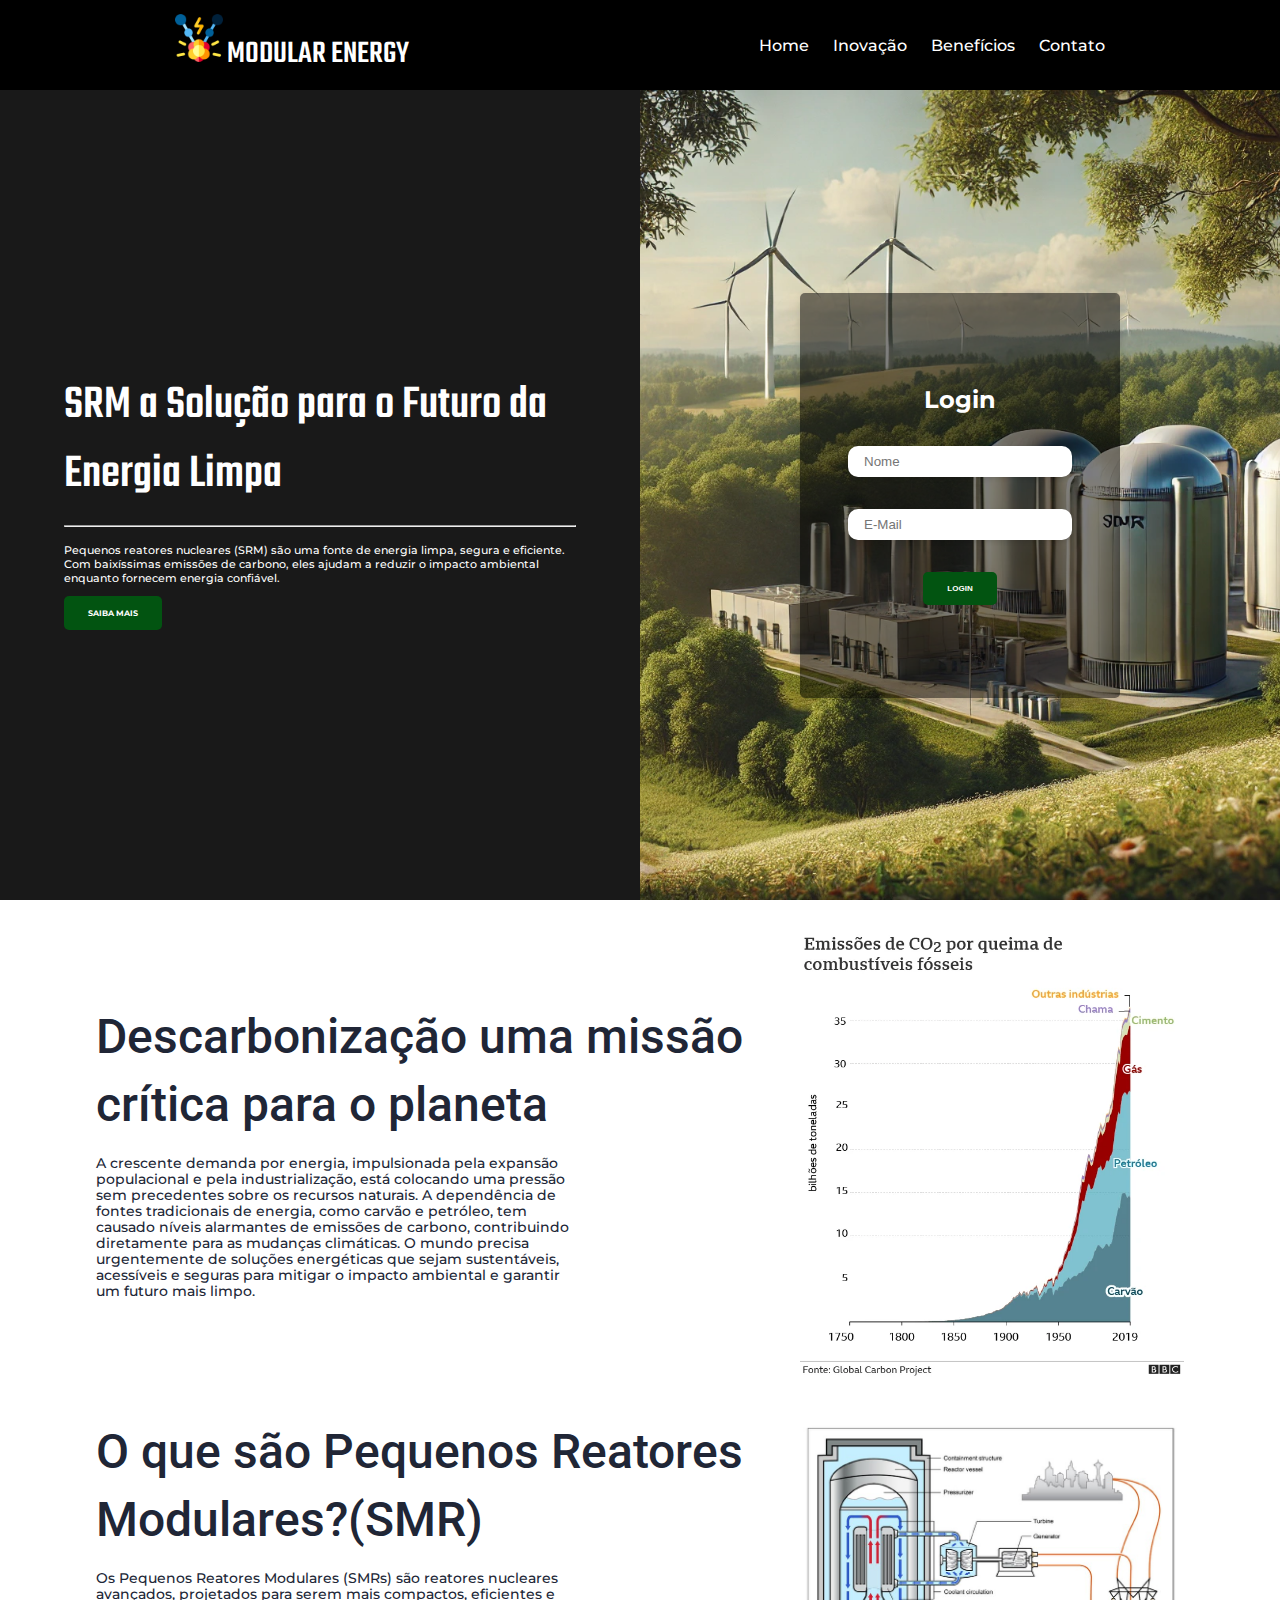
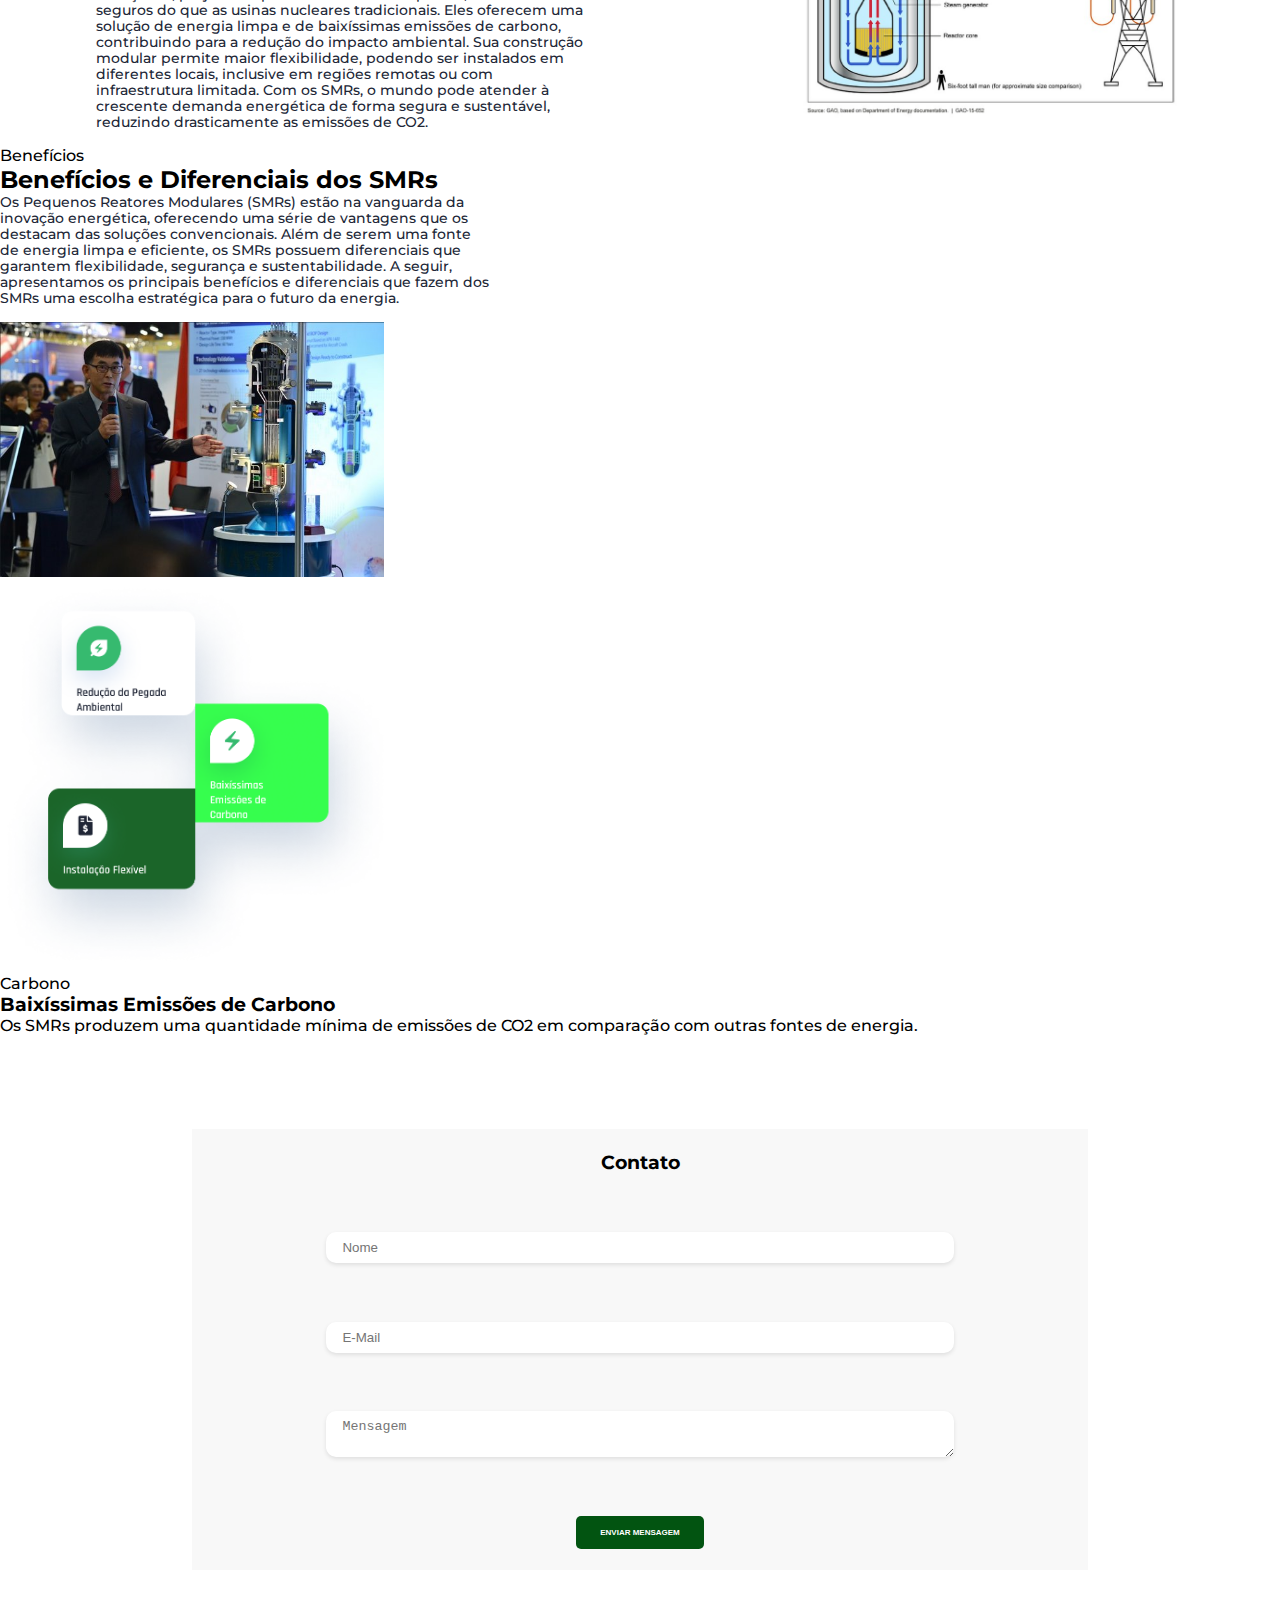
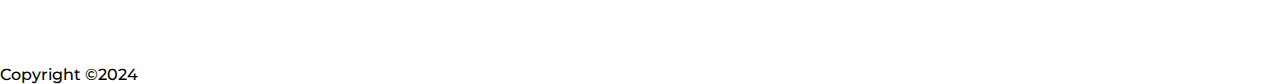
==== index.html @ 951bd274 "test: Criar o Repositorio com os testes de layout do FIGMA" ====
<!DOCTYPE html>
<html lang="pt-BR">
<head>
    <meta charset="UTF-8">
    <meta name="viewport" content="width=device-width, initial-scale=1.0">
    <title>LandindPage</title>
    <link rel="stylesheet" href="style.css">
    <link rel="stylesheet" href="reset.css">
</head>
<body>
    <header>
        <nav>
            <figure class="logo"><img src="/images/ficao-nuclear.png" alt="" >
            <span>Modular Energy</span>
            </figure>
            <ul class="menu">
                <li><a href="">Home</a></li>
                <li><a href="">Inovação</a></li>
                <li><a href="">Benefícios</a></li>
                <li><a href="">Contato</a></li>
            </ul>
        </nav>
    </header>
    <main>
        <section class="Hero">
            <div class="Hero-text">
                <h1>SRM a Solução para o Futuro da Energia Limpa</h1> 
                <hr>
                <p class="Hero-subtitulo">Pequenos reatores nucleares (SRM) são uma fonte de energia limpa, segura e eficiente. Com baixíssimas emissões de carbono, eles ajudam a reduzir o impacto ambiental enquanto fornecem energia confiável.</p>
                <div>
                    <a href="" class="btn">Saiba mais</a>
                </div>       
            </div>
            <div class="Hero-login">
                <form class="login">
                    <h2>Login</h2>
                    <input type="text" id="nome" placeholder="Nome">
                    <input type="email" id="email" placeholder="E-Mail">
                    <button class="btn">Login</button>
                </form>        
            </div>
        </section>
        <section class="Problema">
                <article class="texto">
                    <h2>Descarbonização uma missão crítica para o planeta</h2>
                    <p>A crescente demanda por energia, impulsionada pela expansão populacional e pela industrialização, está colocando uma pressão sem precedentes sobre os recursos naturais. A dependência de fontes tradicionais de energia, como carvão e petróleo, tem causado níveis alarmantes de emissões de carbono, contribuindo diretamente para as mudanças climáticas. O mundo precisa urgentemente de soluções energéticas que sejam sustentáveis, acessíveis e seguras para mitigar o impacto ambiental e garantir um futuro mais limpo.</p>
                </article>
                <article class="image">
                    <img src="/images/Grafico.png" alt="">
                </article>
        </section>
        <section class="Solucao">
                <article class="texto">
                    <h2>O que são Pequenos Reatores Modulares?(SMR)</h2>
                    <p>Os Pequenos Reatores Modulares (SMRs) são reatores nucleares avançados, projetados para serem mais compactos, eficientes e seguros do que as usinas nucleares tradicionais. Eles oferecem uma solução de energia limpa e de baixíssimas emissões de carbono, contribuindo para a redução do impacto ambiental. Sua construção modular permite maior flexibilidade, podendo ser instalados em diferentes locais, inclusive em regiões remotas ou com infraestrutura limitada. Com os SMRs, o mundo pode atender à crescente demanda energética de forma segura e sustentável, reduzindo drasticamente as emissões de CO2.</p>
                </article>
                <article class="image">
                    <img src="/images/Reator.jpg" alt="">
                </article>
        </section>
        <section class="Benefícios">
            <header>
                <span>Benefícios</span>
                <h2>Benefícios e Diferenciais dos SMRs</h2>
            </header>
            <article class="texto_imagem">
                <div class="texto">
                    <p>Os Pequenos Reatores Modulares (SMRs) estão na vanguarda da inovação energética, oferecendo uma série de vantagens que os destacam das soluções convencionais. Além de serem uma fonte de energia limpa e eficiente, os SMRs possuem diferenciais que garantem flexibilidade, segurança e sustentabilidade. A seguir, apresentamos os principais benefícios e diferenciais que fazem dos SMRs uma escolha estratégica para o futuro da energia.</p>
                    <figure class="image">
                        <img src="images/Homem.jpg" alt="" id="chines" >
                    </figure>      
                </div>
                <figure class="image">
                    <img src="images/Cards.png" alt="" id="chines" >
                </figure>  
            </article>
                <div class="cards">
                    <div>
                        <header>
                            <span>Carbono</span>
                            <h3> Baixíssimas Emissões de Carbono</h3>
                        </header>
                        <p> Os SMRs produzem uma quantidade mínima de emissões de CO2 em comparação com outras fontes de energia.</p>
                    </div>
                    <div></div>
                    <div></div>
                    <div></div>
                </div>
        </section>
        <section class="Section-Contato">
                <form class="contato">
                    <h3>Contato</h3>
                    <input type="text"id="" placeholder="Nome">
                    <input type="email" placeholder="E-Mail" >
                    <textarea id="" placeholder="Mensagem"></textarea>
                    <button class="btn">Enviar Mensagem</button>
                </form>

        </section>
    </main>
    <footer>
        <div></div>
        <p> Copyright ©2024</p>
    </footer>
</body>

</html>
---- style.css ----
body{
    background-color: rgb(255, 255, 255) ;
    color: black    ;
}
html{
    font-family: "Montserrat", sans-serif;
    font-weight: 500;
    font-size: 1em;
}
a{
    text-decoration: none;
}
nav{
    background-color: black;
    width:100%;
    height: 10vh;
    display: flex;
    flex-direction: row;
    justify-content:space-around;
    align-items: center;
}
.logo > img{
    width: 3rem;
    height:3rem;
}
.logo > span{
    text-transform: uppercase;
    font-family: "Teko", serif;
    font-size: 2rem;
    font-weight: 500;
    color: white;
}
.menu{
    color: white;;
    list-style: none;
    display: flex;
    gap:1.5rem;
    flex-direction: row;
}
.menu a{
    color: white;
}
main{
    display: flex;
    flex-direction: column;
}
.Hero{
    display: flex;
    flex-direction: row;
    width: 100%;
    height:90vh; 
}
.Hero-login{
    height:90vh;
    width: 50%;
    color: white;
    display: flex;
    flex-direction: column;
    gap:2rem;
    align-items: center;
    justify-content: center;
    background-image: url('/images/fundo.png');
    background-size: cover; /* Faz com que a imagem cubra toda a área */
    background-position: center; /* Centraliza a imagem no fundo */
}
.login{
    background-color: rgba(0, 0, 0, 0.5);
    box-shadow: 0px 4px 8px rgba(0, 0, 0, 0.1);
    border-radius: 5px;
    width:50%;
    height: 50%;
    gap: 2rem;
    display: flex;
    flex-direction: column;
    align-items: center;
    justify-content: center ;
}
input,textarea{
    border: none;
    padding: 0.5rem 1rem ;
    width: 70%;
    border-radius: 10px;
    background-color: #fff; /* Fundo opaco */
    box-shadow: 0px 2px 4px rgba(0, 0, 0, 0.1);
}
.Hero-text{
    height:90vh;
    width: 50%;
    display: flex;
    flex-direction: column;
    justify-content: center;
    gap: 1rem;
    background-color: #191919;
    color: white;
    padding: 0rem 4rem;

}
h1{
    font-family: "Teko", serif;
    font-weight: 500;
    font-style: normal;
    font-size: 3rem;
}
.destaque{
    font-family: "Montserrat", serif;
    font-size: 1rem;
    font-weight: 600;
    text-transform: uppercase;
    color:Black;
}
.Hero-subtitulo{
    font-size: 0.7rem;
}
.btn{
    border: none;
    font-size: 0.5rem;
    background-color: #025411; /* Cor de fundo azul */
    color: #ffffff; /* Cor do texto branca */
    padding: 12px 24px; /* Espaçamento interno (padding) */
    border-radius: 5px; /* Arredonda os cantos */
    font-weight: bold; /* Texto em negrito */
    text-transform: uppercase; /* Deixa o texto em letras maiúsculas */
    cursor: pointer; /* Mostra a mãozinha ao passar o mouse */
}
.Problema{
    width: 100%;
    max-width: 1400px; /* Limita o tamanho máximo da seção */
    display: flex;
    justify-content: center;
    align-items: center;
    padding: 1rem 6rem;
    gap: 48px; /* Espaço entre o texto e a imagem */
    background-color: white;
}
.Solucao{
    width: 100%;
    max-width: 1400px; /* Limita o tamanho máximo da seção */
    display: flex;
    justify-content: center;
    align-items: center;
    padding: 1rem 6rem;
    gap: 48px; /* Espaço entre o texto e a imagem */
    background-color: white;
}
.texto {
    display: flex;
    flex-direction: column;
    gap: 1rem;
}

.texto h2 {
    font-family: 'Roboto', sans-serif;
    font-size: 3rem;
    font-weight: 500;
    color: #202636;
    line-height: 68px;
    margin: 0;
}

.texto p {
    font-family: 'Montserrat', sans-serif;
    font-size: 0.9rem;
    color: #202636;
    line-height: 1rem;
    max-width: 34em;
}

.image img {
    width: 24rem;
    height: auto;
}
.Section-Contato{
    width: 100%;
    height: 70vh;
    display: flex;
    align-items: center;
    justify-content: center;
}
.contato{
    background-color: #F8F8F8;
    width: 70%;
    height: 70%;
    display: flex;
    flex-direction: column;
    justify-content: space-around;
    align-items: center;
    gap:1rem;
}
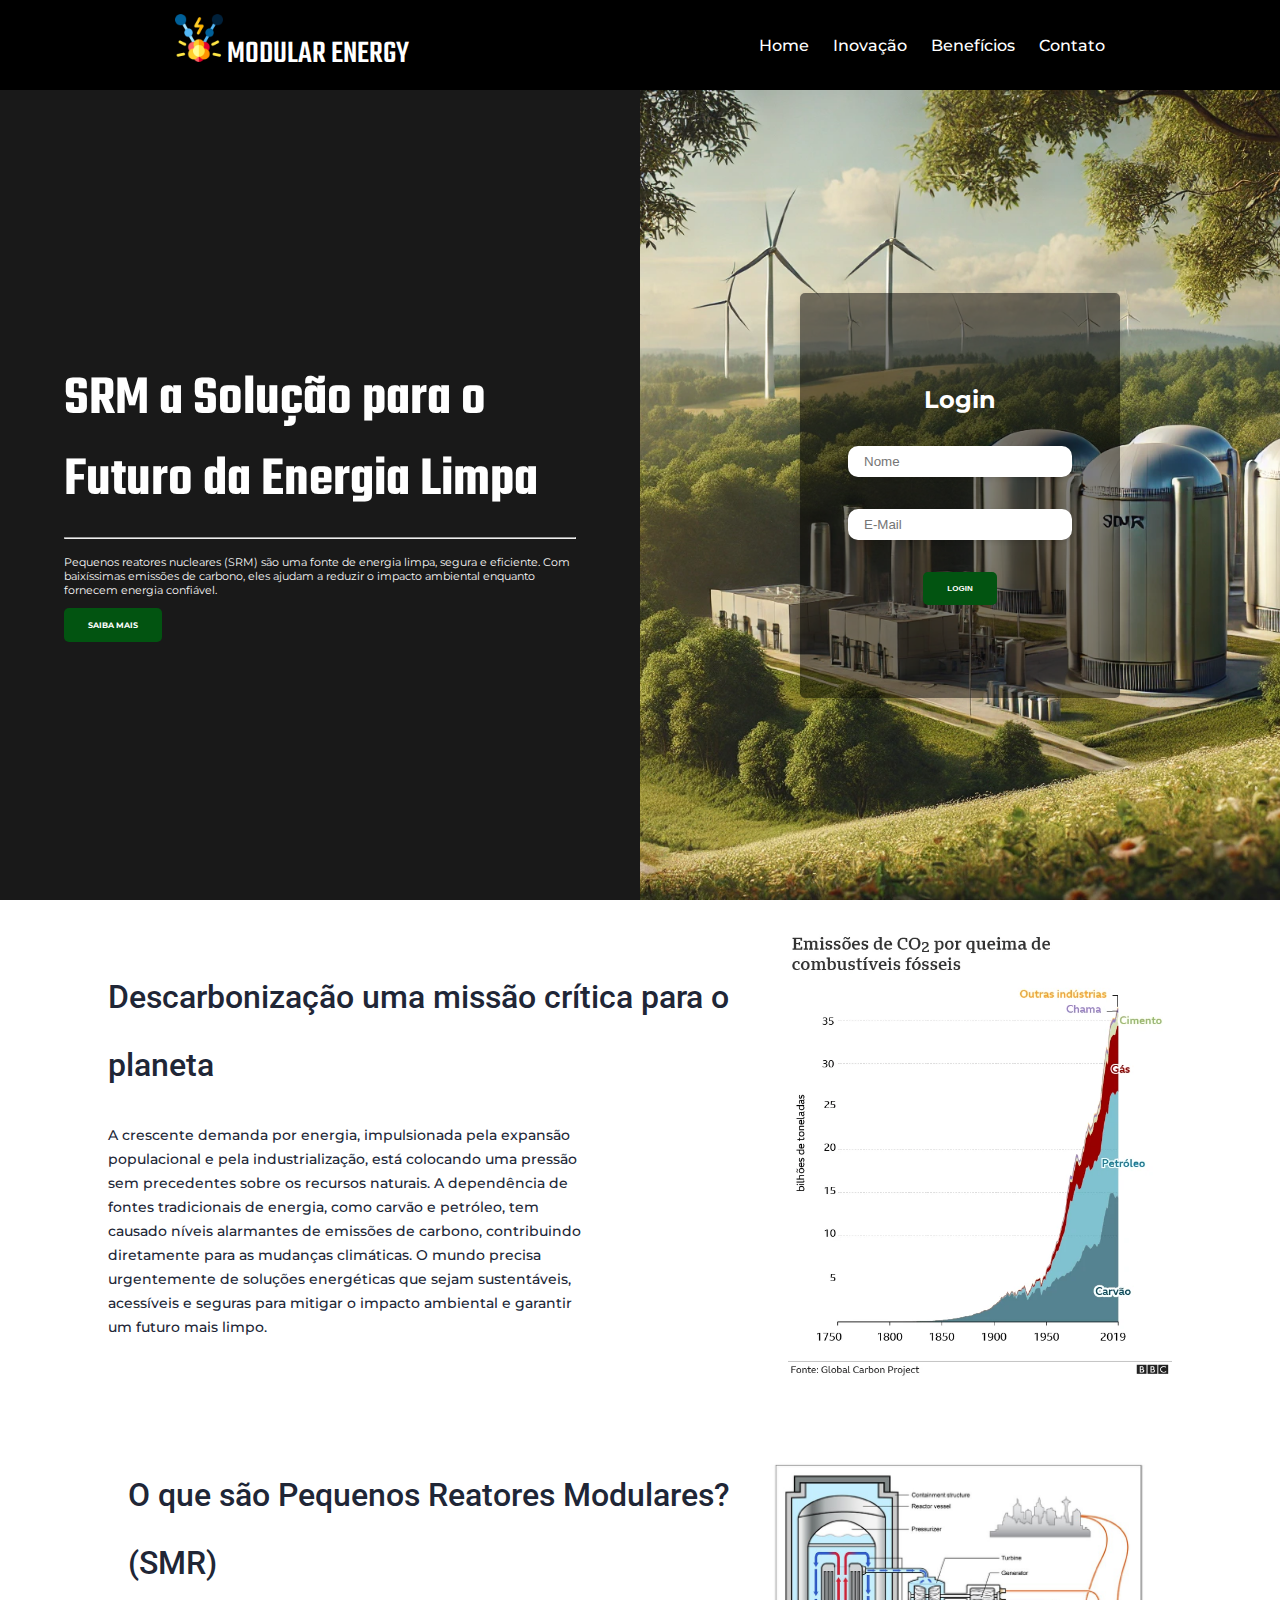
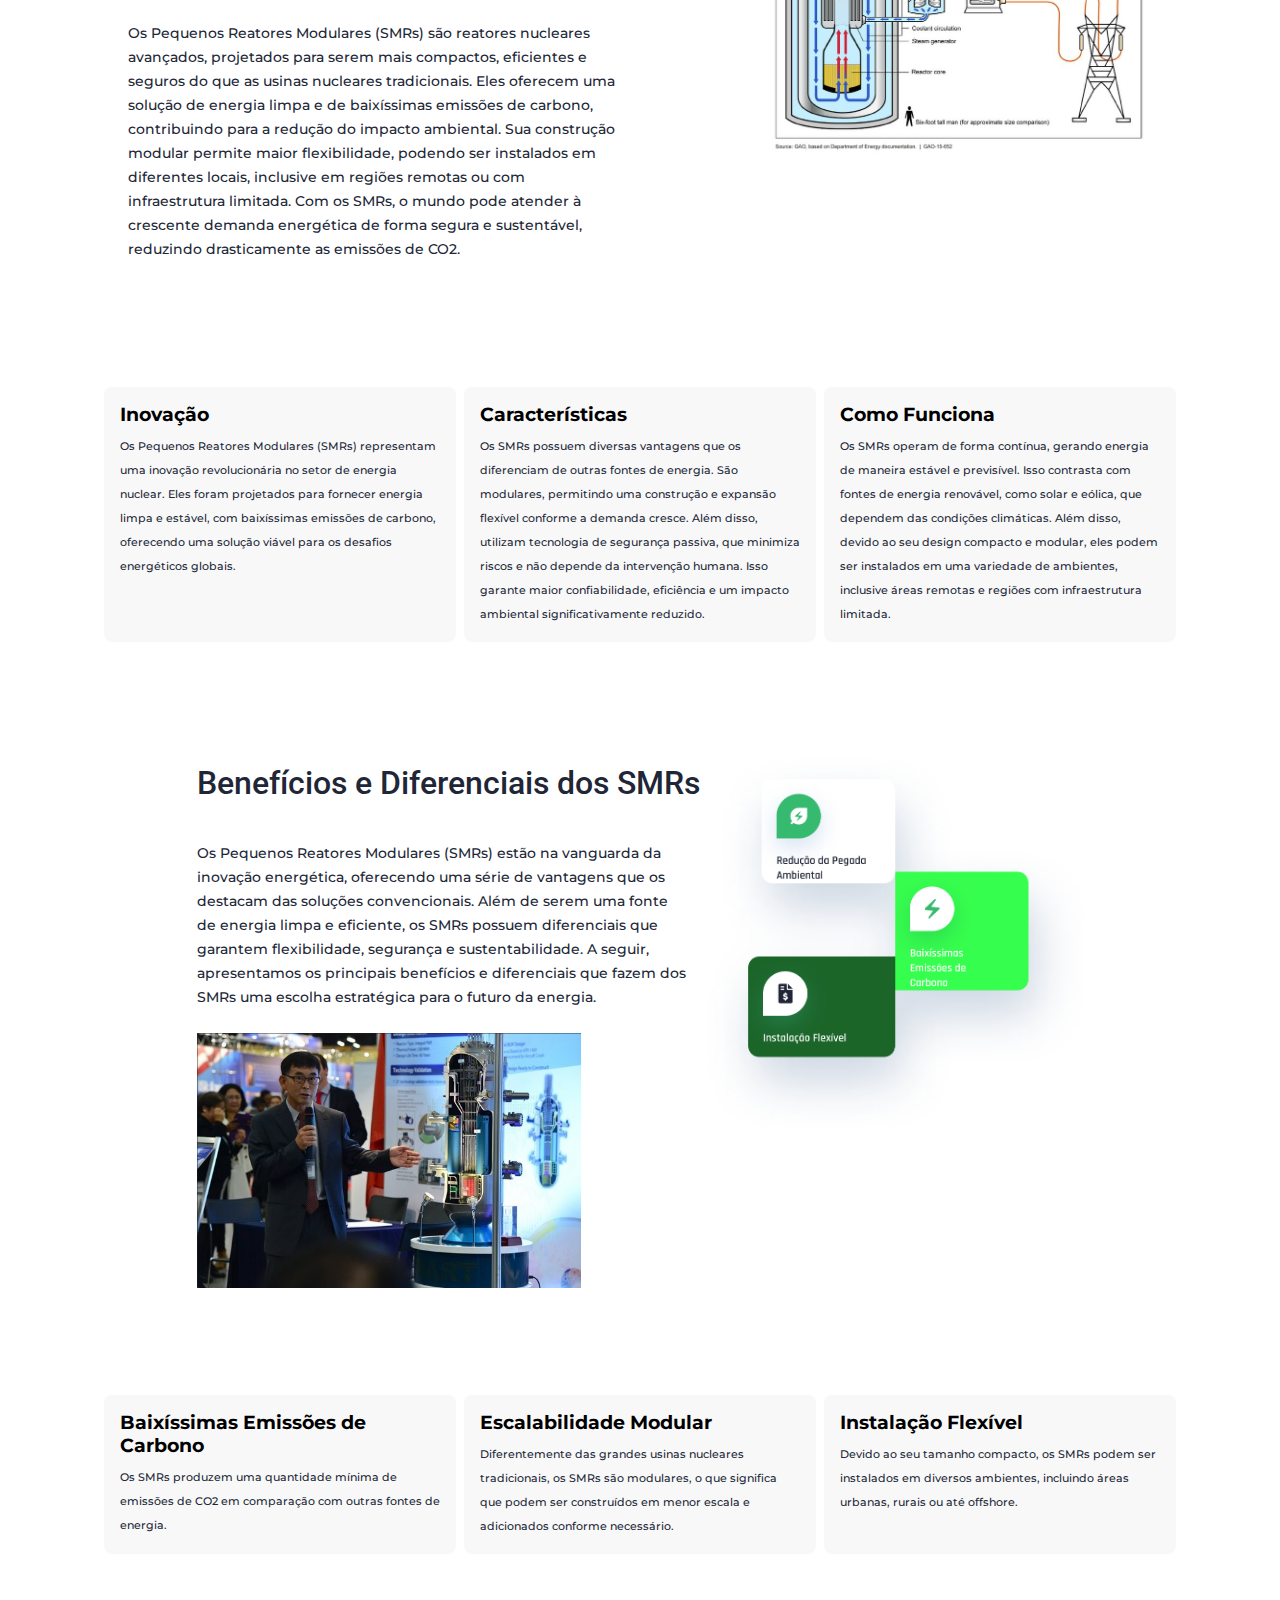
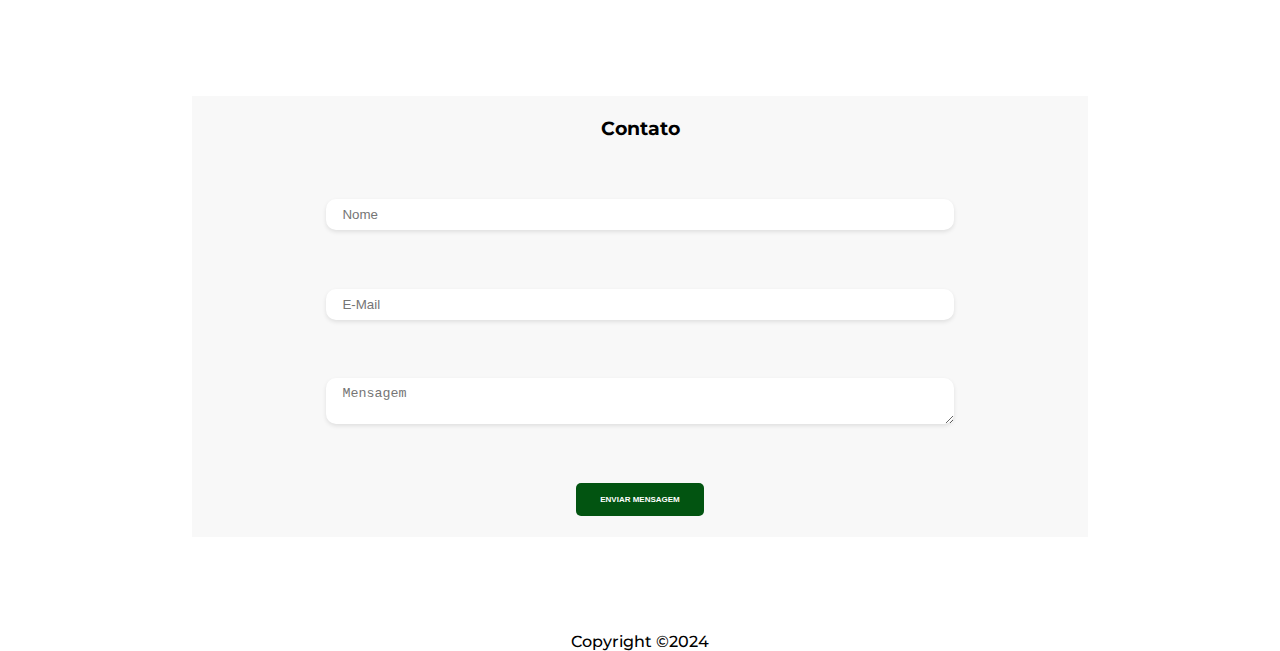
==== commit 6730c616: "style: finaliza o estilo da landing page" ====
--- a/index.html
+++ b/index.html
@@ -14,15 +14,15 @@
             <span>Modular Energy</span>
             </figure>
             <ul class="menu">
-                <li><a href="">Home</a></li>
-                <li><a href="">Inovação</a></li>
-                <li><a href="">Benefícios</a></li>
-                <li><a href="">Contato</a></li>
+                <li><a href="#Problema">Home</a></li>
+                <li><a href="#Solucao">Inovação</a></li>
+                <li><a href="#Beneficios">Benefícios</a></li>
+                <li><a href="#Contato">Contato</a></li>
             </ul>
         </nav>
     </header>
     <main>
-        <section class="Hero">
+        <section class="Hero" id="Hero">
             <div class="Hero-text">
                 <h1>SRM a Solução para o Futuro da Energia Limpa</h1> 
                 <hr>
@@ -40,7 +40,7 @@
                 </form>        
             </div>
         </section>
-        <section class="Problema">
+        <section class="Problema" id="Problema">
                 <article class="texto">
                     <h2>Descarbonização uma missão crítica para o planeta</h2>
                     <p>A crescente demanda por energia, impulsionada pela expansão populacional e pela industrialização, está colocando uma pressão sem precedentes sobre os recursos naturais. A dependência de fontes tradicionais de energia, como carvão e petróleo, tem causado níveis alarmantes de emissões de carbono, contribuindo diretamente para as mudanças climáticas. O mundo precisa urgentemente de soluções energéticas que sejam sustentáveis, acessíveis e seguras para mitigar o impacto ambiental e garantir um futuro mais limpo.</p>
@@ -49,45 +49,60 @@
                     <img src="/images/Grafico.png" alt="">
                 </article>
         </section>
-        <section class="Solucao">
+        <section class="Solucao" id="Solucao">
+            <article class="texto_imagem">
                 <article class="texto">
                     <h2>O que são Pequenos Reatores Modulares?(SMR)</h2>
                     <p>Os Pequenos Reatores Modulares (SMRs) são reatores nucleares avançados, projetados para serem mais compactos, eficientes e seguros do que as usinas nucleares tradicionais. Eles oferecem uma solução de energia limpa e de baixíssimas emissões de carbono, contribuindo para a redução do impacto ambiental. Sua construção modular permite maior flexibilidade, podendo ser instalados em diferentes locais, inclusive em regiões remotas ou com infraestrutura limitada. Com os SMRs, o mundo pode atender à crescente demanda energética de forma segura e sustentável, reduzindo drasticamente as emissões de CO2.</p>
                 </article>
-                <article class="image">
+                <figure class="image">
                     <img src="/images/Reator.jpg" alt="">
-                </article>
-        </section>
-        <section class="Benefícios">
-            <header>
-                <span>Benefícios</span>
-                <h2>Benefícios e Diferenciais dos SMRs</h2>
-            </header>
-            <article class="texto_imagem">
-                <div class="texto">
-                    <p>Os Pequenos Reatores Modulares (SMRs) estão na vanguarda da inovação energética, oferecendo uma série de vantagens que os destacam das soluções convencionais. Além de serem uma fonte de energia limpa e eficiente, os SMRs possuem diferenciais que garantem flexibilidade, segurança e sustentabilidade. A seguir, apresentamos os principais benefícios e diferenciais que fazem dos SMRs uma escolha estratégica para o futuro da energia.</p>
-                    <figure class="image">
-                        <img src="images/Homem.jpg" alt="" id="chines" >
-                    </figure>      
-                </div>
-                <figure class="image">
-                    <img src="images/Cards.png" alt="" id="chines" >
-                </figure>  
+                </figure>
             </article>
                 <div class="cards">
-                    <div>
-                        <header>
-                            <span>Carbono</span>
-                            <h3> Baixíssimas Emissões de Carbono</h3>
-                        </header>
+                    <div class = "cartao">
+                        <h3>Inovação</h3>
+                        <p>Os Pequenos Reatores Modulares (SMRs) representam uma inovação revolucionária no setor de energia nuclear. Eles foram projetados para fornecer energia limpa e estável, com baixíssimas emissões de carbono, oferecendo uma solução viável para os desafios energéticos globais. </p>
+                    </div>
+                    <div class = "cartao">
+                        <h3>Características</h3>
+                        <p>Os SMRs possuem diversas vantagens que os diferenciam de outras fontes de energia. São modulares, permitindo uma construção e expansão flexível conforme a demanda cresce. Além disso, utilizam tecnologia de segurança passiva, que minimiza riscos e não depende da intervenção humana. Isso garante maior confiabilidade, eficiência e um impacto ambiental significativamente reduzido.</p>    
+                    </div>
+                    <div class = "cartao">
+                        <h3>Como Funciona</h3>
+                        <p>Os SMRs operam de forma contínua, gerando energia de maneira estável e previsível. Isso contrasta com fontes de energia renovável, como solar e eólica, que dependem das condições climáticas. Além disso, devido ao seu design compacto e modular, eles podem ser instalados em uma variedade de ambientes, inclusive áreas remotas e regiões com infraestrutura limitada.</p>
+                    </div>
+                </div>
+        </section>
+        <section class="Benefícios" id="Beneficios">
+            <article class="texto_imagem">
+                <article class="texto">
+                    <h2>Benefícios e Diferenciais dos SMRs</h2>
+                    <p>Os Pequenos Reatores Modulares (SMRs) estão na vanguarda da inovação energética, oferecendo uma série de vantagens que os destacam das soluções convencionais. Além de serem uma fonte de energia limpa e eficiente, os SMRs possuem diferenciais que garantem flexibilidade, segurança e sustentabilidade. A seguir, apresentamos os principais benefícios e diferenciais que fazem dos SMRs uma escolha estratégica para o futuro da energia.</p> 
+                    <figure class="image">
+                        <img src="images/Homem.jpg" alt=""  >
+                    </figure>       
+                </article>
+                <figure class="image">
+                    <img src="images/Cards.png" alt=""  >
+                </figure>   
+            </article>
+                <div class="cards">
+                    <div class="cartao">
+                        <h3> Baixíssimas Emissões de Carbono</h3>
                         <p> Os SMRs produzem uma quantidade mínima de emissões de CO2 em comparação com outras fontes de energia.</p>
                     </div>
-                    <div></div>
-                    <div></div>
-                    <div></div>
+                    <div class="cartao">
+                        <h3>Escalabilidade Modular </h3>
+                        <p>  Diferentemente das grandes usinas nucleares tradicionais, os SMRs são modulares, o que significa que podem ser construídos em menor escala e adicionados conforme necessário.</p>
+                    </div>
+                    <div class="cartao">
+                        <h3>Instalação Flexível </h3>
+                        <p>Devido ao seu tamanho compacto, os SMRs podem ser instalados em diversos ambientes, incluindo áreas urbanas, rurais ou até offshore.</p>
+                    </div>
                 </div>
         </section>
-        <section class="Section-Contato">
+        <section class="Section-Contato" id="Contato">
                 <form class="contato">
                     <h3>Contato</h3>
                     <input type="text"id="" placeholder="Nome">
--- a/style.css
+++ b/style.css
@@ -97,9 +97,8 @@
 }
 h1{
     font-family: "Teko", serif;
-    font-weight: 500;
-    font-style: normal;
-    font-size: 3rem;
+    font-weight: 600;
+    font-size: 3.5rem;
 }
 .destaque{
     font-family: "Montserrat", serif;
@@ -109,7 +108,9 @@
     color:Black;
 }
 .Hero-subtitulo{
+    color: #F8F8F8;
     font-size: 0.7rem;
+    font-weight: 400;
 }
 .btn{
     border: none;
@@ -122,6 +123,10 @@
     text-transform: uppercase; /* Deixa o texto em letras maiúsculas */
     cursor: pointer; /* Mostra a mãozinha ao passar o mouse */
 }
+.texto_imagem{
+    display: flex;
+    flex-wrap: wrap;
+}
 .Problema{
     width: 100%;
     max-width: 1400px; /* Limita o tamanho máximo da seção */
@@ -129,45 +134,72 @@
     justify-content: center;
     align-items: center;
     padding: 1rem 6rem;
-    gap: 48px; /* Espaço entre o texto e a imagem */
+    gap: 2.5rem; 
     background-color: white;
 }
-.Solucao{
-    width: 100%;
-    max-width: 1400px; /* Limita o tamanho máximo da seção */
-    display: flex;
-    justify-content: center;
-    align-items: center;
+.Solucao, .Benefícios{
+    width: 100%;
+    height: 100vh;
+    max-width: 1400px;
+    display: flex;
+    justify-content: center;
+    align-items: center;
+    flex-direction: row;
+    flex-wrap: wrap;
     padding: 1rem 6rem;
-    gap: 48px; /* Espaço entre o texto e a imagem */
+    gap: 2.5rem; 
     background-color: white;
 }
 .texto {
     display: flex;
     flex-direction: column;
-    gap: 1rem;
+    gap: 1.5rem;
 }
 
 .texto h2 {
     font-family: 'Roboto', sans-serif;
-    font-size: 3rem;
+    font-size: 2rem;
+    max-width: 40rem;
     font-weight: 500;
     color: #202636;
     line-height: 68px;
     margin: 0;
 }
-
 .texto p {
     font-family: 'Montserrat', sans-serif;
     font-size: 0.9rem;
     color: #202636;
-    line-height: 1rem;
+    line-height: 1.5rem;
     max-width: 34em;
 }
 
 .image img {
     width: 24rem;
     height: auto;
+}
+.cards{
+
+    display: flex;
+    flex-direction: row;
+    flex-wrap: wrap;
+    gap: 0.5rem;
+
+}
+.cartao{
+    width:22rem;
+    background-color: #F8F8F8;
+    padding:1rem;
+    border-radius: 0.5rem; 
+    display: flex;
+    flex-direction: column;
+    gap:0.5rem;
+}
+.cartao p{
+    font-family: 'Montserrat', sans-serif;
+    font-size: 0.7rem;
+    color: #202636;
+    line-height: 1.5rem;
+    max-width: 34em;
 }
 .Section-Contato{
     width: 100%;
@@ -186,3 +218,6 @@
     align-items: center;
     gap:1rem;
 }
+footer{
+    text-align: center;
+}